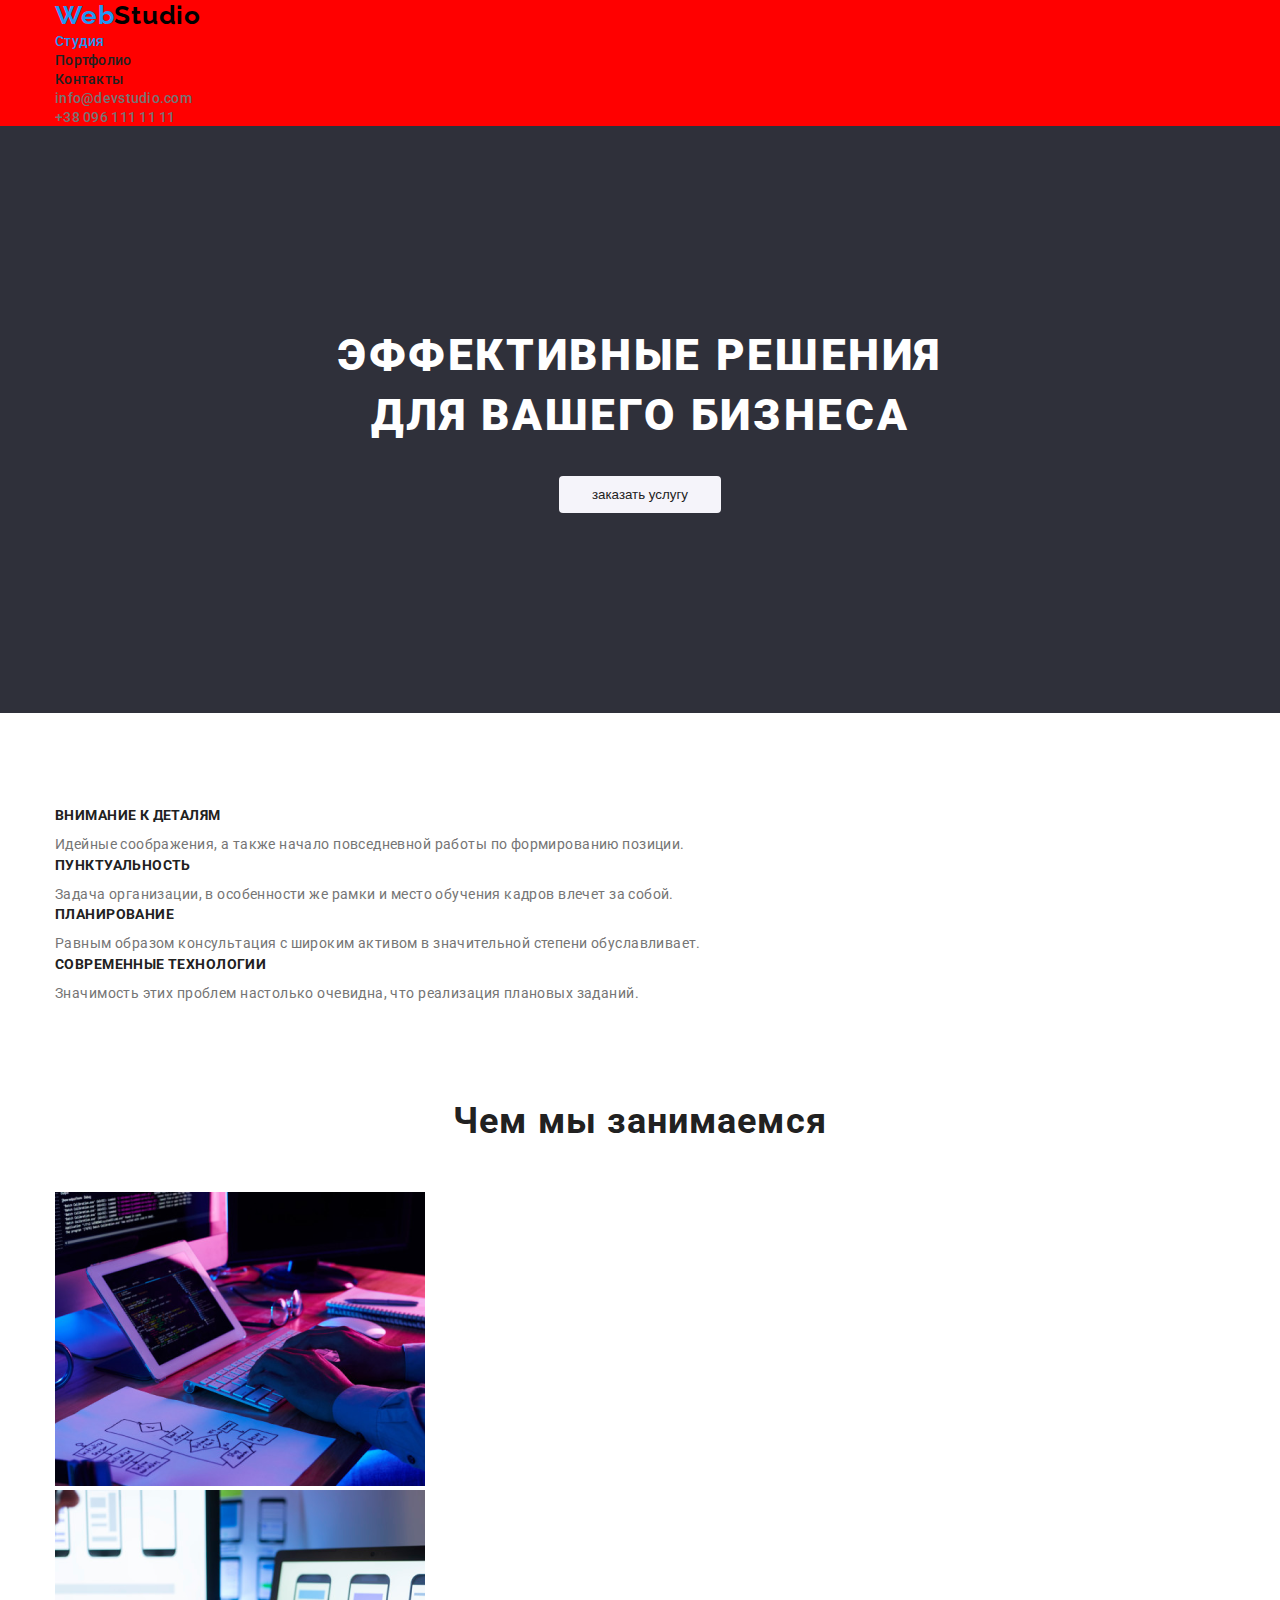
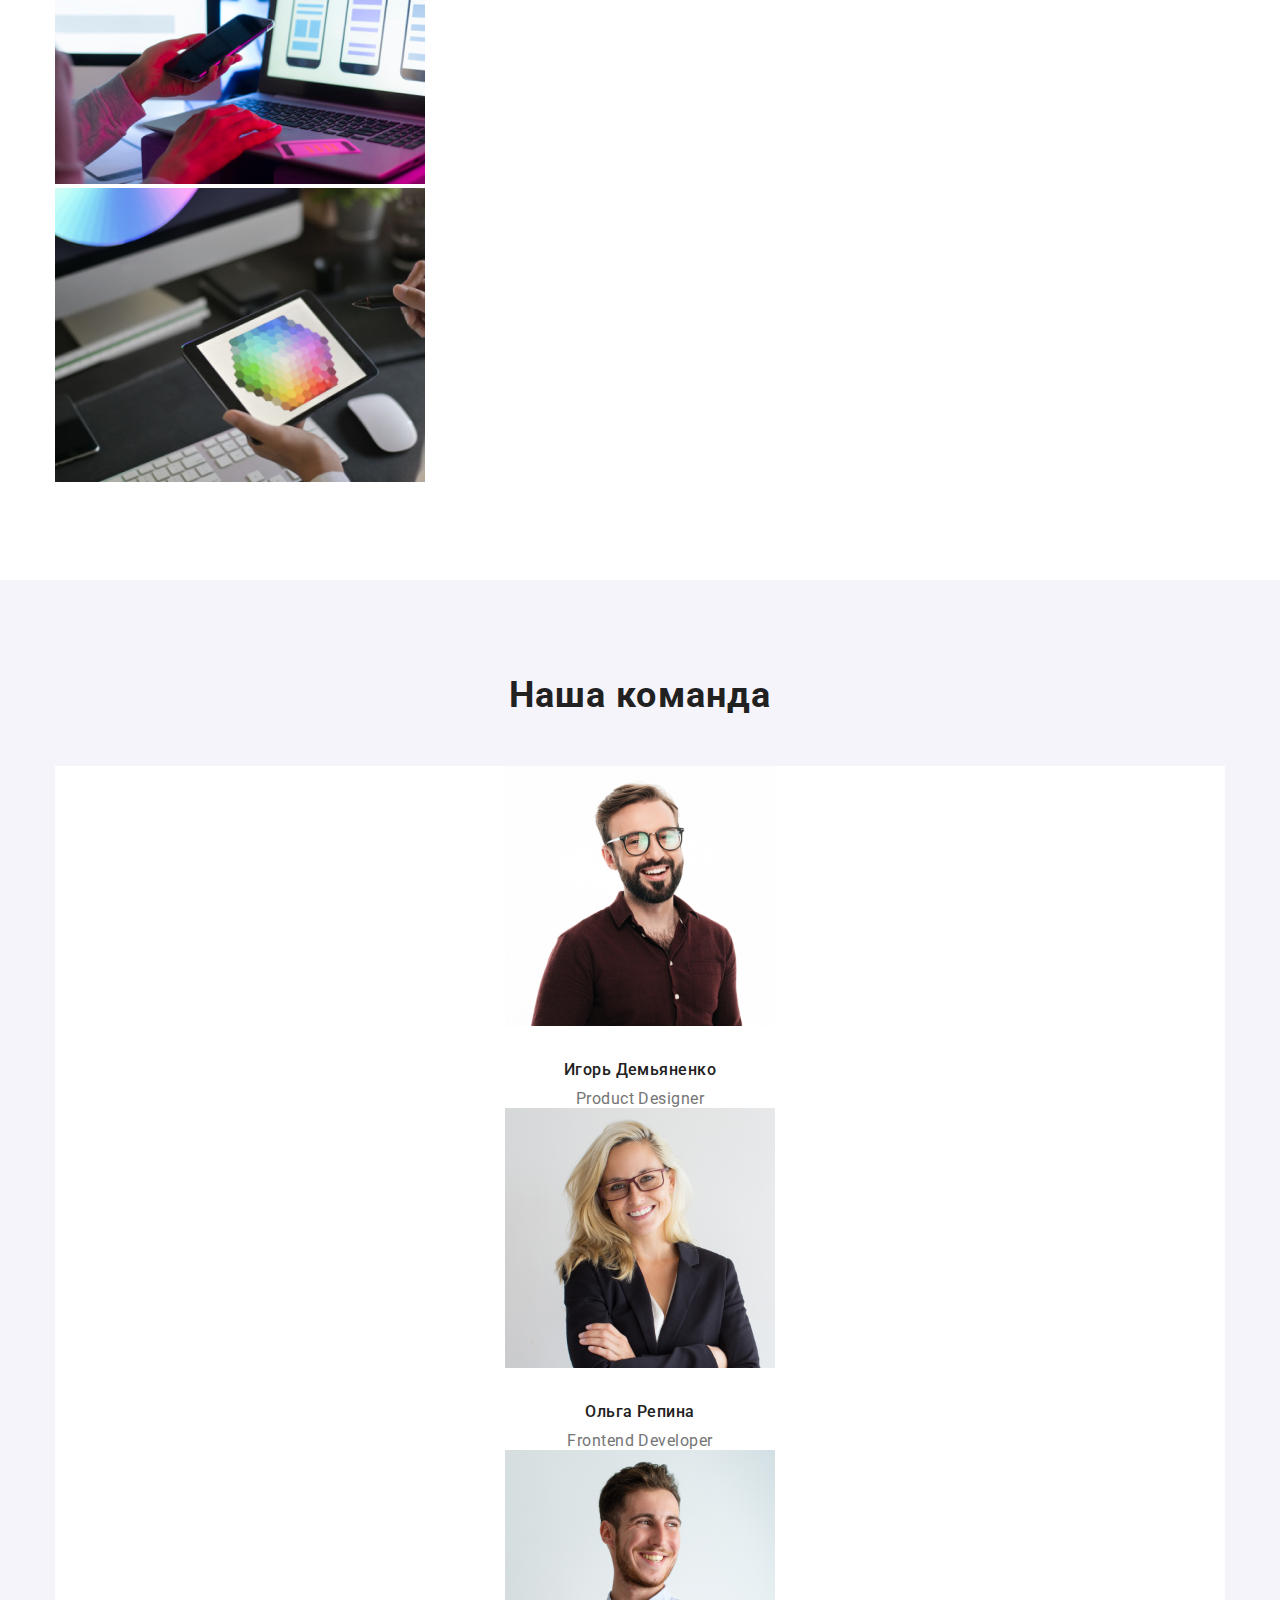
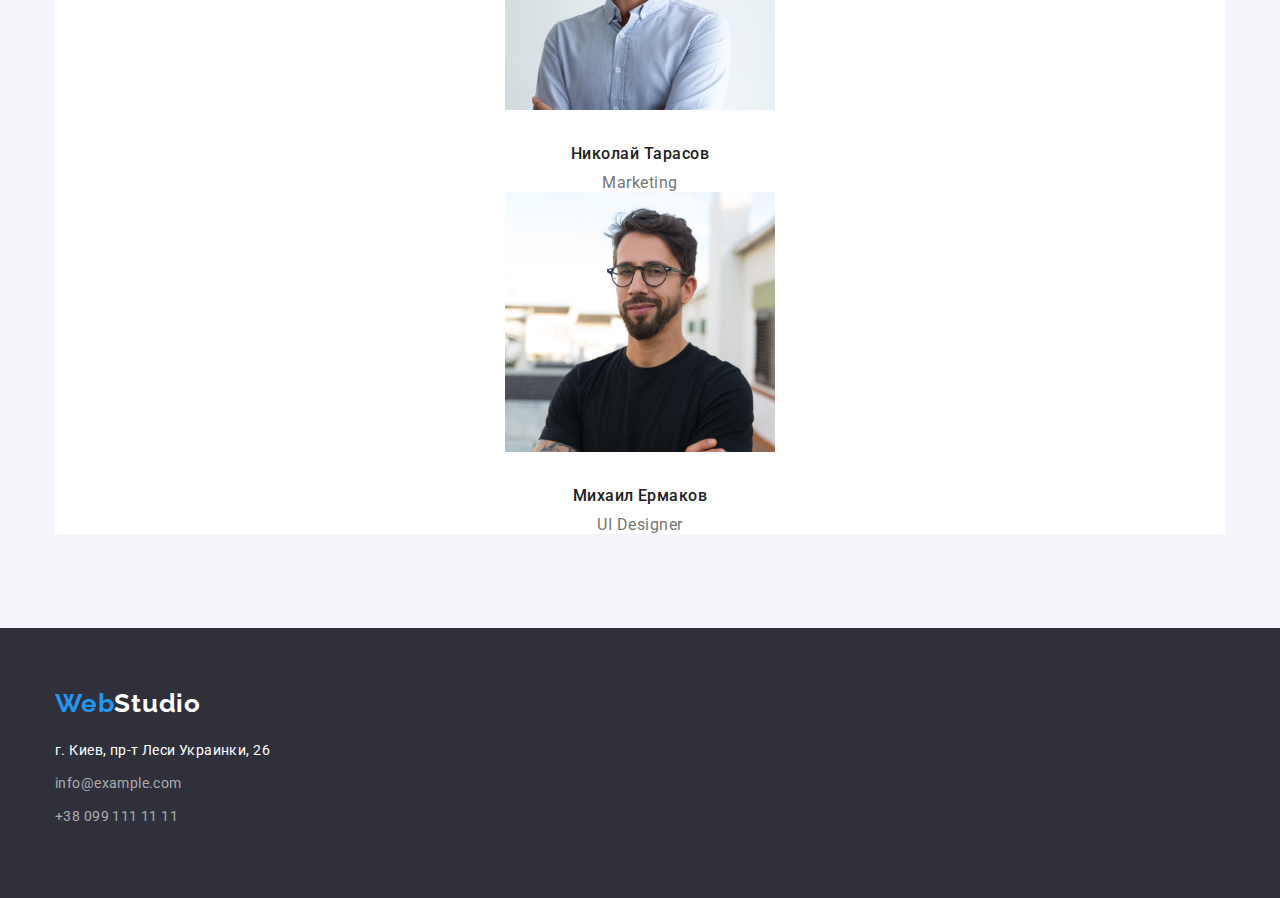
==== index.html @ 7aec9d8e "add marging+padding" ====
<!DOCTYPE html>
<html lang="ru">
<head>
    <meta charset="UTF-8">
    <meta name="viewport" content="width=device-width, initial-scale=1.0">
    <title>WebStudio</title> 
    <link rel="preconnect" href="https://fonts.gstatic.com">
    <link href="https://fonts.googleapis.com/css2?family=Raleway:wght@700&family=Roboto:wght@400;500;700;900&display=swap"
        rel="stylesheet">
    <link rel="stylesheet" href="https://cdnjs.cloudflare.com/ajax/libs/modern-normalize/1.0.0/modern-normalize.min.css"
    integrity="sha512-ISS7cAi1PEhQ8jnbJpJZMd29NlhNj4AWYyLOSp2CE/CsHxTCu+r+t0D2yoJudVrd0/8fTVPUVDzY5Tvli75u/g=="
    crossorigin="anonymous" />
    <link rel="stylesheet" href="./css/styles.css"> 
</head>
<body>
    <header>
        <div class="container">
            <!--логотип-->
            <nav>
                <a class="logo" href="./index.html">Web<span>Studio</span></a>
                <!--навигация-сайта-->
                <ul class="nav-list">
                    <li><a class="link current" href="./index.html">студия</a></li>
                    <li><a class="link" href="./portfolio.html">портфолио</a></li>
                    <li><a class="link" href="./contacts.html">контакты</a></li>
                </ul>
            </nav>
            <!--контакты-->
            <ul class="contacts">
                <li><a href="mailto:info@devstudio.com">info@devstudio.com</a></li>
                <li><a href="tel:+380961111111">+38 096 111 11 11</a></li>
            </ul>
        </div>
        
       </header>

    <main>
        <!--баннер-->
        <section class="hero">
            <div class="container">
                <h1>эффективные решения <br> для вашего бизнеса</h1>
                <button class="button" type="button">заказать услугу</button>
            </div>
        </section>
        <!--Особенности-->
        <section class="features">
            <div class="container">
                <!-- <h2>особенности</h2> -->
                <ul>
                    <li>
                        <h3>внимание к деталям</h3>
                        <p>идейные соображения, а также начало повседневной работы по формированию позиции.</p>
                    </li>
                    <li>
                        <h3>пунктуальность</h3>
                        <p>задача организации, в особенности же рамки и место обучения кадров влечет за собой.</p>
                    </li>
                    <li>
                        <h3>планирование</h3>
                        <p>равным образом консультация с широким активом в значительной степени обуславливает.</p>
                    </li>
                    <li>
                        <h3>современные технологии</h3>
                        <p>значимость этих проблем настолько очевидна, что реализация плановых заданий.</p>
                    </li>
                </ul>
            </div>
           
        </section>

        <!--Чем мы занимаемся-->
        <section class="services">
            <div class="container">
                <h2>чем мы занимаемся</h2>
                <ul>
                    <li><img src="./images/img1.png" alt="десктопные приложения" width="370"></li>
                    <li><img src="./images/img2.png" alt="мобильные приложения" width="370"></li>
                    <li><img src="./images/img3.png" alt="дизайнерские решения" width="370"></li>
                </ul>
            </div>
            
        </section>

        <!--Наша команда-->
        <section class="team">
            <div class="container"> 
                <h2>наша команда</h2>
                <ul>
                    <li>
                        <img src="./images/ighor-demianenko.jpg" alt="Фото сотрудника" width="270">
                        <h3>игорь демьяненко</h3>
                        <p>product designer</p>
                    </li>
                    <li>
                        <img src="./images/olga-repina.jpg" alt="Фото сотрудника" width="270">
                        <h3>Ольга Репина</h3>
                        <p>frontend developer</p>
                    </li>
                    <li>
                        <img src="./images/nikolay-tarasov.jpg" alt="Фото сотрудника" width="270">
                        <h3>Николай Тарасов</h3>
                        <p>marketing</p>
                    </li>
                    <li>
                        <img src="./images/mikhail-yermakov.jpg" alt="Фото сотрудника" width="270">
                        <h3>Михаил Ермаков</h3>
                        <p>UI designer</p>
                    </li>
                </ul>
            </div>
            
        </section>
    </main>

    <footer class="footer">
        <div class="container">
            <!--логотип-->
            <a class="logo" href="./index.html">Web<span>Studio</span></a>
            <!--адрес-->
            <address>
                <p class="map">г. Киев, пр-т Леси Украинки, 26</p>
                <p><a class="link" href="mailto:info@example.com">info@example.com</a> </p>
                <p><a class="link" href="tel:+380991111111">+38 099 111 11 11</a></p>
            </address>
        </div>
    </footer>
</body>
</html>
---- css/styles.css ----
html {
  box-sizing: border-box;
}

*,
*::before,
*::after {
  box-sizing: inherit;
}

:root {
  --primary-text-color: #757575;
  --title-text-color: #212121;
  --accent-color: #2196f3;
  --accent-color-2: #ffffff;
  --background-color: #2f303a;
  --logo-color: #000;
  --background-color-2: #f5f4fa;
  --address-color: #fff;
  --address-color-2: rgba(255, 255, 255, 0.6);
}

body {
  font-family: 'Roboto', sans-serif;
  margin: 0 auto;
  padding: 0px;
}

ul {
  list-style: none;
  margin-bottom: 0px;
  margin-top: 0px;
  padding-left: 0px;
}

a {
  text-decoration: none;
}

h1,
h2,
h3,
p {
  margin-top: 0px;
  margin-bottom: 0px;
}

.logo {
  color: var(--accent-color);
  font-family: 'Raleway', sans-serif;
  font-size: 26px;
  font-weight: 700;
  letter-spacing: 0.78px;
  line-height: 1.19;
}

.logo span {
  color: var(--logo-color);
}

footer .logo span {
  color: var(--accent-color-2);
}

.footer .logo {
  display: inline-block;
  margin-bottom: 20px;
}

.nav-list .link {
  color: var(--title-text-color);
  font-size: 14px;
  font-weight: 500;
  letter-spacing: 0.28px;
  text-transform: capitalize;
}

.nav-list .link:hover,
.nav-list .link:focus,
.nav-list .link.current {
  color: var(--accent-color);
}

.contacts a {
  color: var(--primary-text-color);
  font-size: 14px;
  font-weight: 500;
  letter-spacing: 0.28px;
}

.contacts a:hover,
.contacts a:focus {
  color: var(--accent-color);
}

.hero {
  background-color: var(--background-color);
  text-align: center;
  padding-bottom: 200px;
  padding-top: 200px;
}

.hero h1 {
  margin: 0px;
  margin-bottom: 30px;
  color: var(--accent-color-2);
  font-size: 44px;
  font-weight: 900;
  letter-spacing: 2.64px;
  line-height: 1.36;
  text-transform: uppercase;
  /* background: green; */
}

.button {
  display: inline-block;
  color: var(--title-text-color);
  background-color: var(--background-color-2);
  /* box-shadow: 0px 4px 4px rgba(0, 0, 0, 0.15); */
  border: 1px solid transparent;
  border-radius: 4px;
  padding: 10px 32px;
  text-align: center;
}

.button:hover,
.button:focus,
.filter .button:hover,
.filter .button:focus {
  color: var(--accent-color-2);
  background-color: var(--accent-color);
}

.filter .button {
  color: var(--title-text-color);
  background-color: var(--background-color-2);
  /* box-shadow: 0px 4px 4px rgba(0, 0, 0, 0.15); */
  border-radius: 4px;
  padding: 6px 22px;
  margin-bottom: 34px;
}

/* .button:hover,
.button:focus {
  color: var(--accent-color-2);
  background-color: var(--accent-color);
} */

/* .button */
.features {
  padding-top: 94px;
  padding-bottom: 94px;
  /* background: red; */
}
.features h3 {
  color: var(--title-text-color);
  font-size: 14px;
  letter-spacing: 0.42px;
  font-weight: 700;
  text-transform: uppercase;
  margin-bottom: 10px;
  /* background: blue; */
}

.features p {
  color: var(--primary-text-color);
  font-size: 14px;
  letter-spacing: 0.42px;
  line-height: 1.71;
  margin-bottom: 0px;
  margin-top: 0px;
  /* background: #000; */
}

.features p::first-letter {
  text-transform: capitalize;
}
.services {
  padding-top: 0px;
  padding-bottom: 94px;
  /* background: green; */
}
.services h2,
.team h2 {
  color: var(--title-text-color);
  font-size: 36px;
  font-weight: 700;
  letter-spacing: 1.08px;
  text-align: center;
  margin-bottom: 50px;
}

.services h2::first-letter,
.team h2::first-letter {
  text-transform: capitalize;
}

.team {
  background-color: var(--background-color-2);
  text-align: center;
  padding-bottom: 94px;
  padding-top: 94px;
}

/* .team h2 {
  color: var(--title-text-color);
  font-size: 36px;
  font-weight: 700;
  letter-spacing: 1.08px;
} */

.team img {
  margin-bottom: 30px;
}
.team h3 {
  color: var(--title-text-color);
  font-size: 16px;
  font-weight: 500;
  letter-spacing: 0.48px;
  text-transform: capitalize;
  margin-bottom: 10px;
}

.team p {
  color: var(--primary-text-color);
  font-size: 16px;
  letter-spacing: 0.48px;
  text-transform: capitalize;
  margin-bottom: 0px;
}

.team li {
  background-color: var(--accent-color-2);
}

footer {
  background-color: var(--background-color);
  font-style: normal;
  padding-top: 60px;
  padding-bottom: 60px;
}

.map {
  color: var(--address-color);
  font-weight: 400;
  font-size: 14px;
  font-style: normal;
  line-height: 1.71;
  letter-spacing: 0.42px;
  /* margin-bottom: 9px; */
}

address p {
  margin-bottom: 9px;
}

address .link {
  font-style: normal;
  font-weight: 400;
  font-size: 14px;
  line-height: 1.71;
  letter-spacing: 0.03em;
  color: var(--address-color-2);
}

/* Portfolio */

header {
  background: red;
}

.our-works {
  padding: 94px 0;
  margin: 0px;
  background: blue;
}

/* .filter :hover,
.filter :focus {
  color: var(--accent-color-2);
  background-color: var(--accent-color);
} */

.gallery-img {
  width: 370;
  height: 294;
  margin-bottom: 0px;
}

.gallery-title {
  color: var(--title-text-color);
  font-weight: 700;
  font-size: 18px;
  line-height: 2;
  background: green;
}

.gallery-work {
  color: var(--primary-text-color);
  font-size: 16px;
  line-height: 1.87;
  background: tomato;
}

.container {
  margin-left: auto;
  margin-right: auto;
  width: 1200px;
  padding: 0 15px;
}

.gallery a {
  display: inline-block;
  margin-top: 0px;
  margin-bottom: 0px;
}
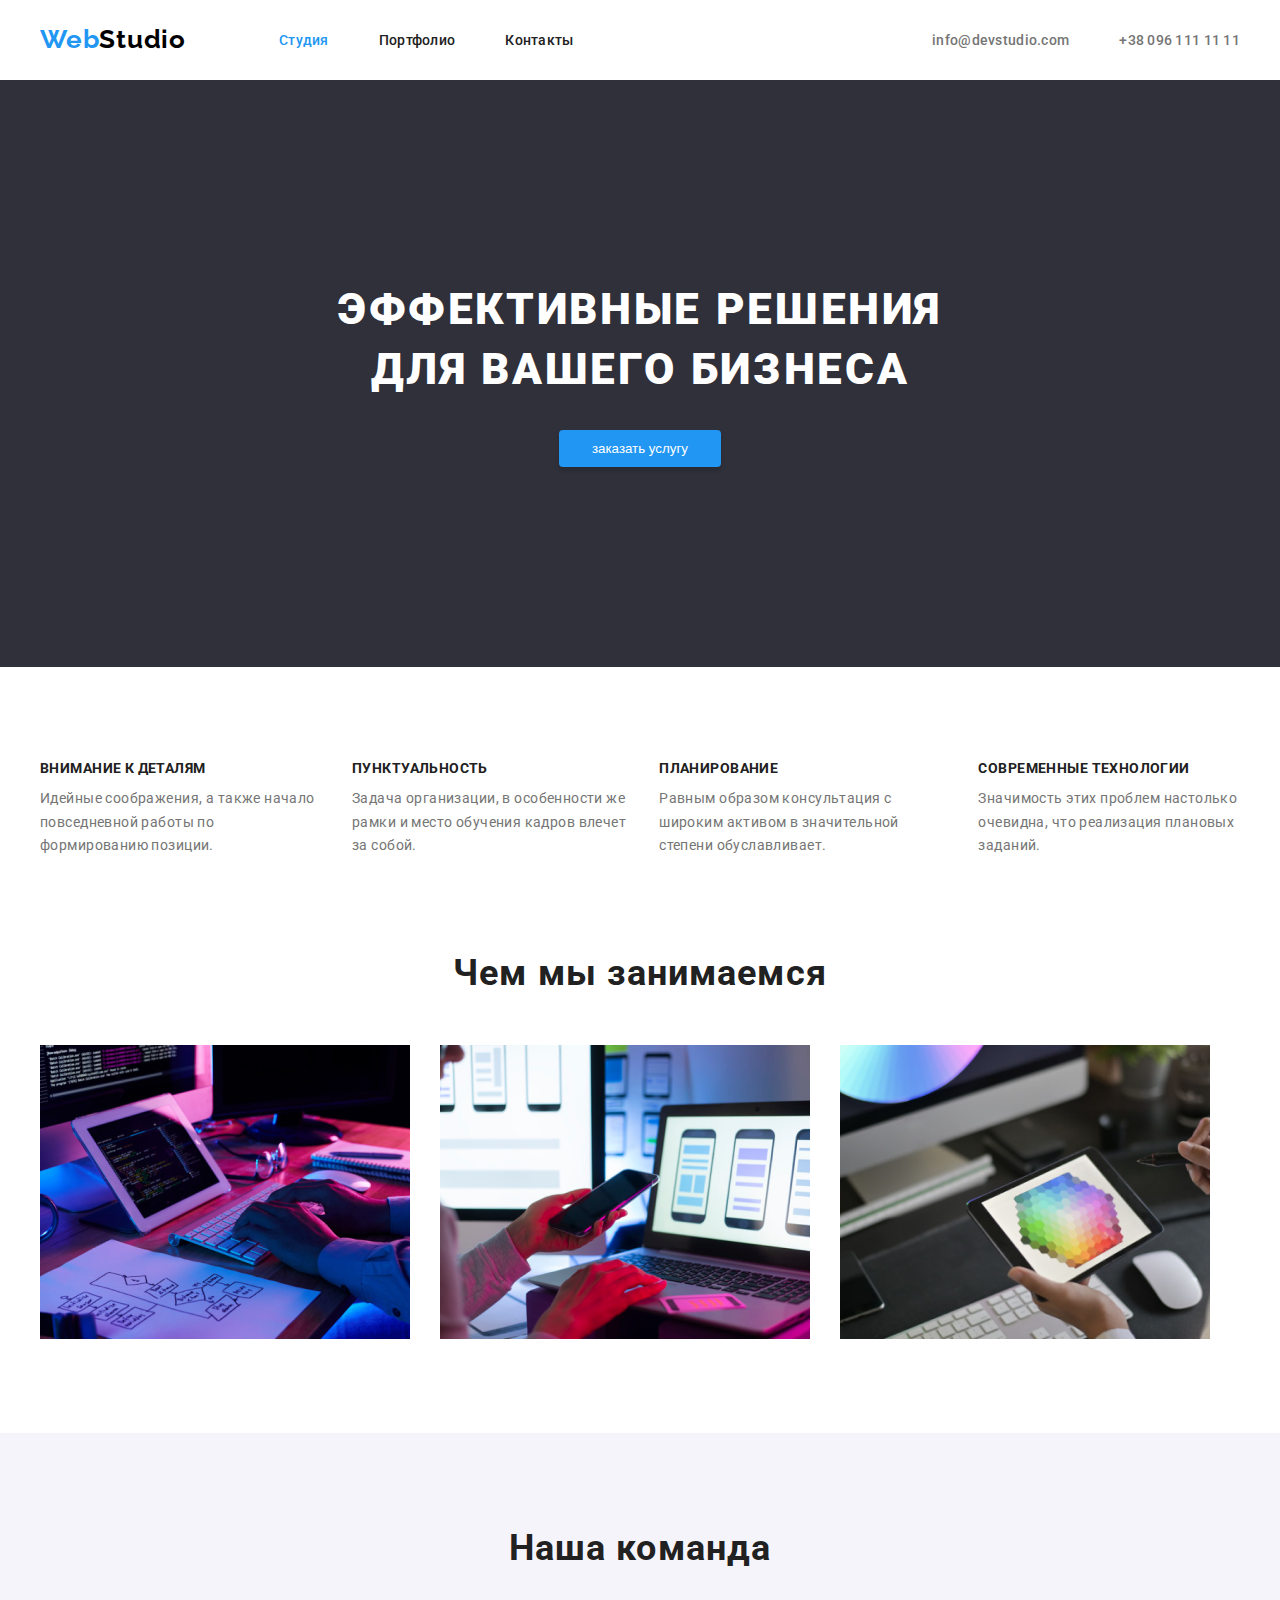
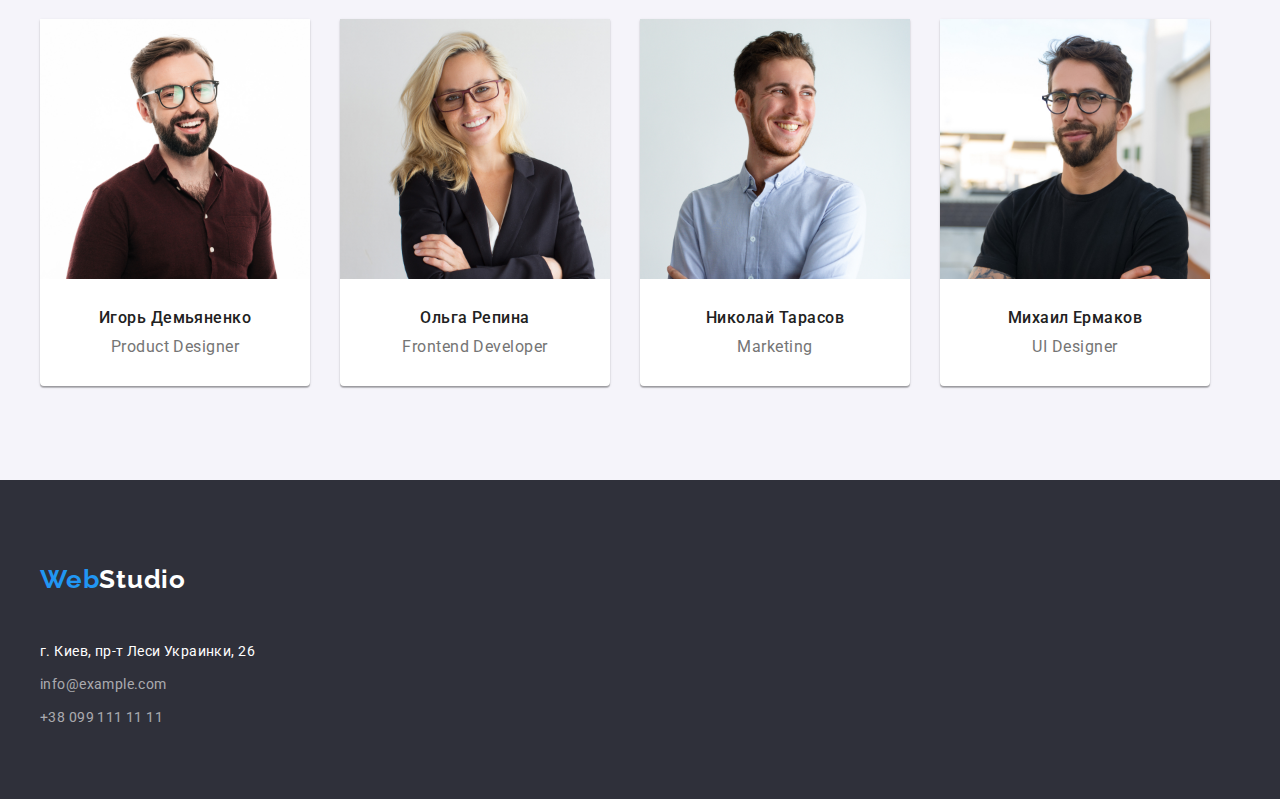
==== commit 51eee000: "add positioning(flex)" ====
--- a/index.html
+++ b/index.html
@@ -20,15 +20,15 @@
                 <a class="logo" href="./index.html">Web<span>Studio</span></a>
                 <!--навигация-сайта-->
                 <ul class="nav-list">
-                    <li><a class="link current" href="./index.html">студия</a></li>
-                    <li><a class="link" href="./portfolio.html">портфолио</a></li>
-                    <li><a class="link" href="./contacts.html">контакты</a></li>
+                    <li class="item"><a class="link current" href="./index.html">студия</a></li>
+                    <li class="item"><a class="link" href="./portfolio.html">портфолио</a></li>
+                    <li class="item"><a class="link" href="./contacts.html">контакты</a></li>
                 </ul>
             </nav>
             <!--контакты-->
             <ul class="contacts">
-                <li><a href="mailto:info@devstudio.com">info@devstudio.com</a></li>
-                <li><a href="tel:+380961111111">+38 096 111 11 11</a></li>
+                <li class="item"><a class="link" href="mailto:info@devstudio.com">info@devstudio.com</a></li>
+                <li class="item"><a class="link" href="tel:+380961111111">+38 096 111 11 11</a></li>
             </ul>
         </div>
         
@@ -38,7 +38,7 @@
         <!--баннер-->
         <section class="hero">
             <div class="container">
-                <h1>эффективные решения <br> для вашего бизнеса</h1>
+                <h1 class="title">эффективные решения <br> для вашего бизнеса</h1>
                 <button class="button" type="button">заказать услугу</button>
             </div>
         </section>
@@ -46,21 +46,21 @@
         <section class="features">
             <div class="container">
                 <!-- <h2>особенности</h2> -->
-                <ul>
-                    <li>
-                        <h3>внимание к деталям</h3>
+                <ul class="features-list">
+                    <li class="item">
+                        <h3 class="title">внимание к деталям</h3>
                         <p>идейные соображения, а также начало повседневной работы по формированию позиции.</p>
                     </li>
-                    <li>
-                        <h3>пунктуальность</h3>
+                    <li class="item">
+                        <h3 class="title">пунктуальность</h3>
                         <p>задача организации, в особенности же рамки и место обучения кадров влечет за собой.</p>
                     </li>
-                    <li>
-                        <h3>планирование</h3>
+                    <li class="item">
+                        <h3 class="title">планирование</h3>
                         <p>равным образом консультация с широким активом в значительной степени обуславливает.</p>
                     </li>
-                    <li>
-                        <h3>современные технологии</h3>
+                    <li class="item">
+                        <h3 class="title">современные технологии</h3>
                         <p>значимость этих проблем настолько очевидна, что реализация плановых заданий.</p>
                     </li>
                 </ul>
@@ -71,11 +71,11 @@
         <!--Чем мы занимаемся-->
         <section class="services">
             <div class="container">
-                <h2>чем мы занимаемся</h2>
-                <ul>
-                    <li><img src="./images/img1.png" alt="десктопные приложения" width="370"></li>
-                    <li><img src="./images/img2.png" alt="мобильные приложения" width="370"></li>
-                    <li><img src="./images/img3.png" alt="дизайнерские решения" width="370"></li>
+                <h2 class="title">чем мы занимаемся</h2>
+                <ul class="services-list">
+                    <li class="item"><img src="./images/img1.png" alt="десктопные приложения" width="370"></li>
+                    <li class="item"><img src="./images/img2.png" alt="мобильные приложения" width="370"></li>
+                    <li class="item"><img src="./images/img3.png" alt="дизайнерские решения" width="370"></li>
                 </ul>
             </div>
             
@@ -84,26 +84,26 @@
         <!--Наша команда-->
         <section class="team">
             <div class="container"> 
-                <h2>наша команда</h2>
-                <ul>
-                    <li>
+                <h2 class="title">наша команда</h2>
+                <ul class="team-list">
+                    <li class="item">
                         <img src="./images/ighor-demianenko.jpg" alt="Фото сотрудника" width="270">
-                        <h3>игорь демьяненко</h3>
+                        <h3 class="title">игорь демьяненко</h3>
                         <p>product designer</p>
                     </li>
-                    <li>
+                    <li class="item">
                         <img src="./images/olga-repina.jpg" alt="Фото сотрудника" width="270">
-                        <h3>Ольга Репина</h3>
+                        <h3 class="title">Ольга Репина</h3>
                         <p>frontend developer</p>
                     </li>
-                    <li>
+                    <li class="item">
                         <img src="./images/nikolay-tarasov.jpg" alt="Фото сотрудника" width="270">
-                        <h3>Николай Тарасов</h3>
+                        <h3 class="title">Николай Тарасов</h3>
                         <p>marketing</p>
                     </li>
-                    <li>
+                    <li class="item">
                         <img src="./images/mikhail-yermakov.jpg" alt="Фото сотрудника" width="270">
-                        <h3>Михаил Ермаков</h3>
+                        <h3 class="title">Михаил Ермаков</h3>
                         <p>UI designer</p>
                     </li>
                 </ul>
--- a/css/styles.css
+++ b/css/styles.css
@@ -1,12 +1,16 @@
-html {
+/* html {
   box-sizing: border-box;
-}
-
-*,
+} */
+
+/* *,
 *::before,
 *::after {
   box-sizing: inherit;
-}
+} */
+
+/* * {
+  outline: solid tomato;
+} */
 
 :root {
   --primary-text-color: #757575;
@@ -21,16 +25,19 @@
 }
 
 body {
-  font-family: 'Roboto', sans-serif;
   margin: 0 auto;
   padding: 0px;
-}
-
-ul {
-  list-style: none;
+
+  font-family: 'Roboto', sans-serif;
+}
+
+ul,
+li {
   margin-bottom: 0px;
   margin-top: 0px;
-  padding-left: 0px;
+  padding: 0px;
+
+  list-style: none;
 }
 
 a {
@@ -43,14 +50,49 @@
 p {
   margin-top: 0px;
   margin-bottom: 0px;
+  padding: 0px;
+}
+header .container {
+  display: flex;
+  align-items: center;
+  /* justify-content: space-between; */
+}
+
+nav {
+  display: flex;
+}
+
+.nav-list {
+  display: flex;
+}
+
+.contacts {
+  display: flex;
+  margin-left: auto;
+}
+
+.nav-list .item:not(:last-child),
+.contacts .item:not(:last-child) {
+  margin-right: 50px;
+}
+
+.nav-list .link,
+.contacts .link {
+  display: block;
+  padding-top: 32px;
+  padding-bottom: 32px;
 }
 
 .logo {
+  padding-top: 24px;
+  padding-bottom: 25px;
+  margin-right: 93px;
+
   color: var(--accent-color);
   font-family: 'Raleway', sans-serif;
   font-size: 26px;
   font-weight: 700;
-  letter-spacing: 0.78px;
+  letter-spacing: 0.03em;
   line-height: 1.19;
 }
 
@@ -68,10 +110,13 @@
 }
 
 .nav-list .link {
+  display: block;
+
   color: var(--title-text-color);
   font-size: 14px;
   font-weight: 500;
-  letter-spacing: 0.28px;
+  letter-spacing: 0.02em;
+  line-height: 1, 14;
   text-transform: capitalize;
 }
 
@@ -81,32 +126,37 @@
   color: var(--accent-color);
 }
 
-.contacts a {
+.contacts .link {
+  display: block;
+
   color: var(--primary-text-color);
   font-size: 14px;
   font-weight: 500;
-  letter-spacing: 0.28px;
-}
-
-.contacts a:hover,
-.contacts a:focus {
+  line-height: 1, 14;
+  letter-spacing: 0.02em;
+}
+
+.contacts .link:hover,
+.contacts .link:focus {
   color: var(--accent-color);
 }
 
 .hero {
+  padding-bottom: 200px;
+  padding-top: 200px;
+
   background-color: var(--background-color);
   text-align: center;
-  padding-bottom: 200px;
-  padding-top: 200px;
-}
-
-.hero h1 {
+}
+
+.hero .title {
   margin: 0px;
   margin-bottom: 30px;
+
   color: var(--accent-color-2);
   font-size: 44px;
   font-weight: 900;
-  letter-spacing: 2.64px;
+  letter-spacing: 0.06em;
   line-height: 1.36;
   text-transform: uppercase;
   /* background: green; */
@@ -114,13 +164,19 @@
 
 .button {
   display: inline-block;
-  color: var(--title-text-color);
-  background-color: var(--background-color-2);
-  /* box-shadow: 0px 4px 4px rgba(0, 0, 0, 0.15); */
+  padding: 10px 32px;
   border: 1px solid transparent;
   border-radius: 4px;
-  padding: 10px 32px;
+
+  color: var(--title-text-color);
+  background-color: var(--background-color-2);
   text-align: center;
+}
+
+.hero .button {
+  box-shadow: 0px 4px 4px rgba(0, 0, 0, 0.15);
+  color: var(--accent-color-2);
+  background-color: var(--accent-color);
 }
 
 .button:hover,
@@ -132,74 +188,100 @@
 }
 
 .filter .button {
-  color: var(--title-text-color);
-  background-color: var(--background-color-2);
-  /* box-shadow: 0px 4px 4px rgba(0, 0, 0, 0.15); */
   border-radius: 4px;
   padding: 6px 22px;
   margin-bottom: 34px;
-}
-
-/* .button:hover,
-.button:focus {
-  color: var(--accent-color-2);
-  background-color: var(--accent-color);
-} */
-
-/* .button */
+
+  color: var(--title-text-color);
+  background-color: var(--background-color-2);
+}
+
 .features {
   padding-top: 94px;
   padding-bottom: 94px;
   /* background: red; */
 }
-.features h3 {
-  color: var(--title-text-color);
-  font-size: 14px;
-  letter-spacing: 0.42px;
+
+.features-list {
+  display: flex;
+}
+
+.features-list .item:not(:last-child) {
+  margin-right: 30px;
+}
+.features .title {
+  margin-bottom: 10px;
+
+  color: var(--title-text-color);
+  font-size: 14px;
+  letter-spacing: 0.03em;
   font-weight: 700;
+  line-height: 1.14;
   text-transform: uppercase;
-  margin-bottom: 10px;
   /* background: blue; */
 }
 
 .features p {
-  color: var(--primary-text-color);
-  font-size: 14px;
-  letter-spacing: 0.42px;
-  line-height: 1.71;
   margin-bottom: 0px;
   margin-top: 0px;
+
+  color: var(--primary-text-color);
+  font-size: 14px;
+  letter-spacing: 0.03em;
+  line-height: 1.71;
   /* background: #000; */
 }
 
 .features p::first-letter {
   text-transform: capitalize;
 }
+
 .services {
   padding-top: 0px;
   padding-bottom: 94px;
   /* background: green; */
 }
-.services h2,
-.team h2 {
+
+.services-list,
+.team-list {
+  display: flex;
+}
+
+.services .item:not(:last-child) {
+  margin-right: 30px;
+}
+
+.services .title,
+.team .title {
+  margin-bottom: 50px;
+
   color: var(--title-text-color);
   font-size: 36px;
   font-weight: 700;
-  letter-spacing: 1.08px;
+  letter-spacing: 0.03em;
+  line-height: 1.17;
   text-align: center;
-  margin-bottom: 50px;
-}
-
-.services h2::first-letter,
-.team h2::first-letter {
+}
+
+.services .title::first-letter,
+.team .title::first-letter {
   text-transform: capitalize;
 }
 
+.services img {
+  display: block;
+}
+
 .team {
+  padding-bottom: 94px;
+  padding-top: 94px;
+
   background-color: var(--background-color-2);
   text-align: center;
-  padding-bottom: 94px;
-  padding-top: 94px;
+}
+
+.team-list .item:not(:last-child) {
+  margin-right: 30px;
 }
 
 /* .team h2 {
@@ -211,33 +293,45 @@
 
 .team img {
   margin-bottom: 30px;
-}
-.team h3 {
+  display: block;
+  /* background: blue; */
+}
+.team-list .title {
+  margin-bottom: 10px;
+
   color: var(--title-text-color);
   font-size: 16px;
   font-weight: 500;
-  letter-spacing: 0.48px;
+  letter-spacing: 0.03em;
   text-transform: capitalize;
-  margin-bottom: 10px;
+  /* background: teal; */
 }
 
 .team p {
+  margin-bottom: 0px;
+  margin-bottom: 30px;
+
   color: var(--primary-text-color);
   font-size: 16px;
-  letter-spacing: 0.48px;
+  letter-spacing: 0.03em;
   text-transform: capitalize;
-  margin-bottom: 0px;
-}
-
-.team li {
+  /* background: tomato; */
+}
+
+.team .item {
+  box-shadow: 0px 1px 3px rgba(0, 0, 0, 0.12), 0px 1px 1px rgba(0, 0, 0, 0.14),
+    0px 2px 1px rgba(0, 0, 0, 0.2);
+  border-radius: 0px 0px 4px 4px;
+
   background-color: var(--accent-color-2);
 }
 
 footer {
+  padding-top: 60px;
+  padding-bottom: 60px;
+
   background-color: var(--background-color);
   font-style: normal;
-  padding-top: 60px;
-  padding-bottom: 60px;
 }
 
 .map {
@@ -246,7 +340,7 @@
   font-size: 14px;
   font-style: normal;
   line-height: 1.71;
-  letter-spacing: 0.42px;
+  letter-spacing: 0.03em;
   /* margin-bottom: 9px; */
 }
 
@@ -265,41 +359,65 @@
 
 /* Portfolio */
 
-header {
+/* header {
   background: red;
-}
+} */
 
 .our-works {
   padding: 94px 0;
   margin: 0px;
-  background: blue;
-}
-
-/* .filter :hover,
-.filter :focus {
-  color: var(--accent-color-2);
-  background-color: var(--accent-color);
-} */
+  /* background: blue; */
+}
+
+.filter {
+  display: flex;
+  justify-content: center;
+}
+
+.filter .item:not(:last-child) {
+  margin-right: 9px;
+}
+
+.gallery {
+  display: flex;
+  flex-wrap: wrap;
+}
+
+.gallery .item:not(:nth-child(3n)) {
+  margin-right: 30px;
+}
+
+.gallery .item:not(:nth-last-child(-n + 3)) {
+  margin-bottom: 30px;
+}
 
 .gallery-img {
+  display: block;
   width: 370;
   height: 294;
-  margin-bottom: 0px;
+  /* margin-bottom: 20px; */
+  /* border: 1px solid #eeeeee; */
 }
 
 .gallery-title {
+  margin-bottom: 4px;
+
   color: var(--title-text-color);
   font-weight: 700;
   font-size: 18px;
   line-height: 2;
-  background: green;
+  letter-spacing: 0.06em;
+  /* background: green; */
 }
 
 .gallery-work {
+  /* margin-bottom: 20px; */
+
   color: var(--primary-text-color);
   font-size: 16px;
   line-height: 1.87;
-  background: tomato;
+  letter-spacing: 0.03em;
+  /* background: tomato; */
 }
 
 .container {
@@ -309,8 +427,20 @@
   padding: 0 15px;
 }
 
-.gallery a {
+.gallery .link {
   display: inline-block;
   margin-top: 0px;
   margin-bottom: 0px;
-}
+  /* border: 1px solid #eeeeee; */
+}
+
+.card-content {
+  padding-top: 20px;
+  padding-bottom: 20px;
+  padding-left: 24px;
+  padding-right: 24px;
+  background: #ffffff;
+  border-left: 1px solid #eeeeee;
+  border-right: 1px solid #eeeeee;
+  border-bottom: 1px solid #eeeeee;
+}
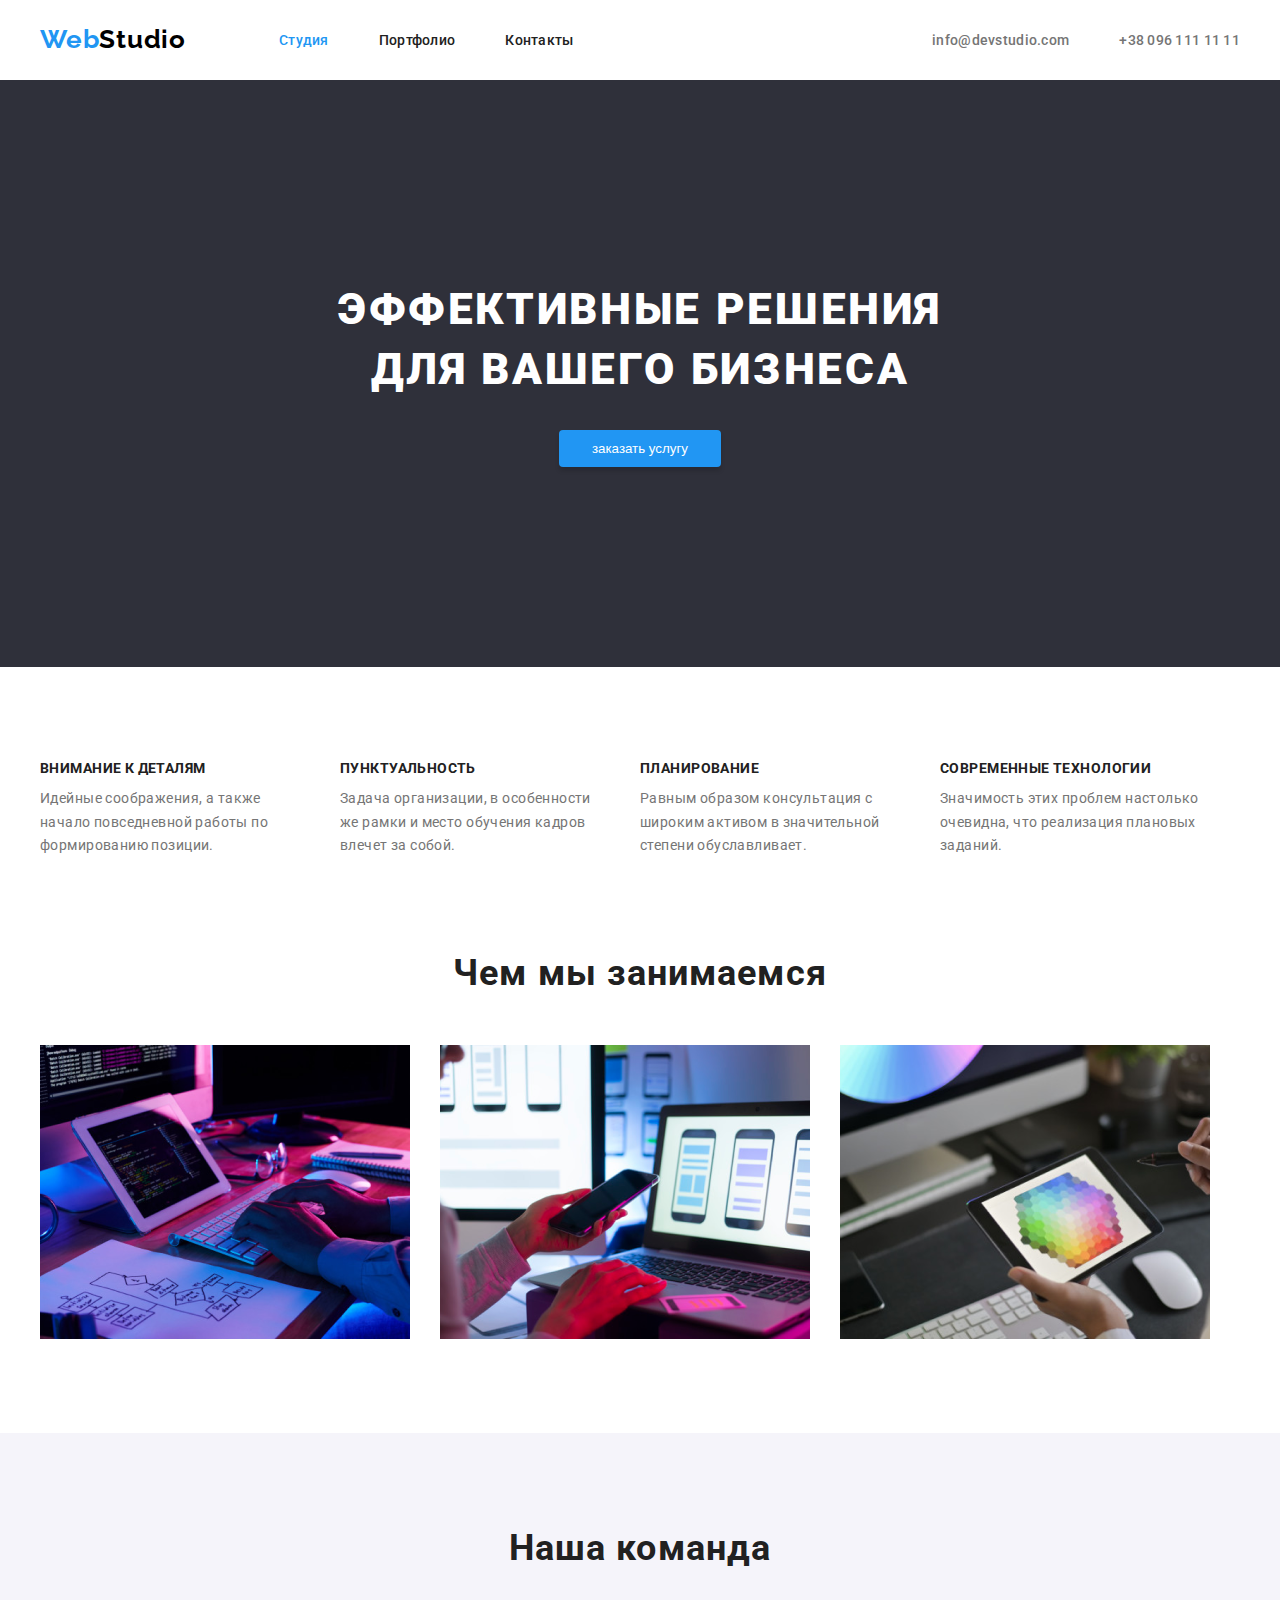
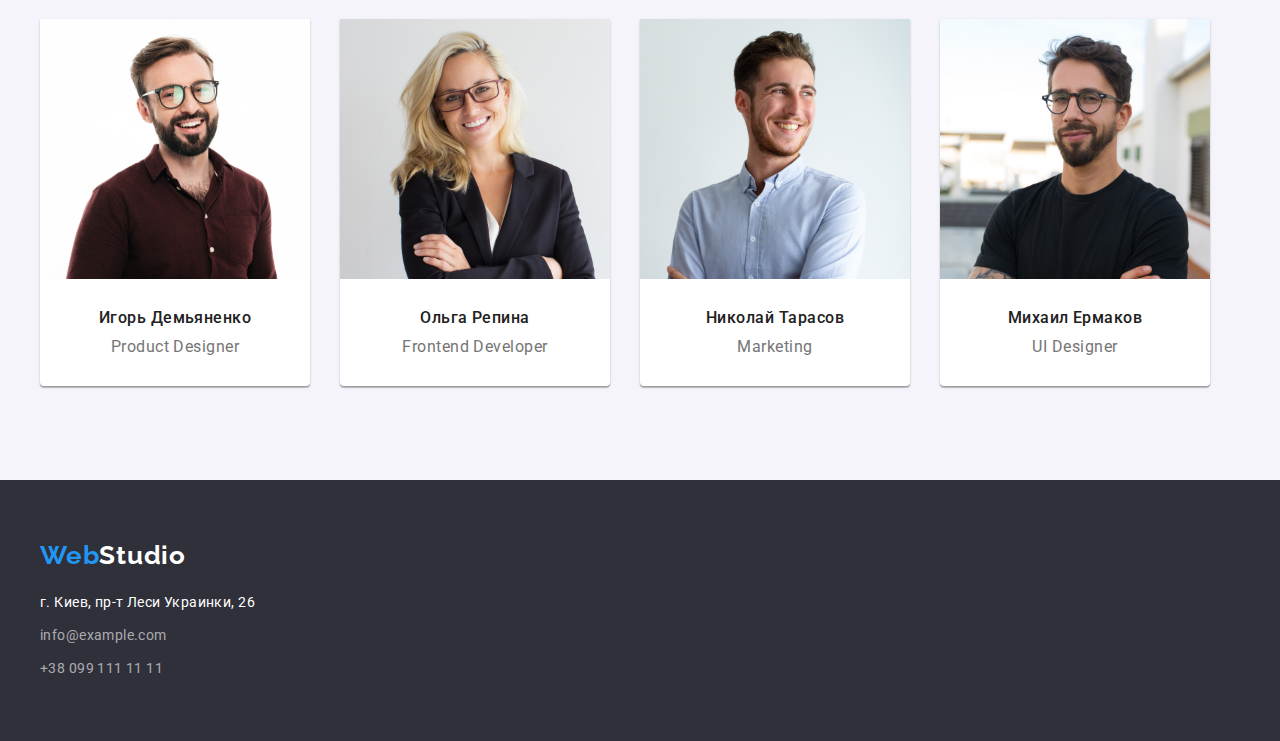
==== commit 1fcaaf32: "fix mistake" ====
--- a/index.html
+++ b/index.html
@@ -45,7 +45,7 @@
         <!--Особенности-->
         <section class="features">
             <div class="container">
-                <!-- <h2>особенности</h2> -->
+                <h2 class="visually-hidden">особенности</h2>
                 <ul class="features-list">
                     <li class="item">
                         <h3 class="title">внимание к деталям</h3>
@@ -88,23 +88,31 @@
                 <ul class="team-list">
                     <li class="item">
                         <img src="./images/ighor-demianenko.jpg" alt="Фото сотрудника" width="270">
-                        <h3 class="title">игорь демьяненко</h3>
-                        <p>product designer</p>
+                        <div class="team-card">
+                            <h3 class="title">игорь демьяненко</h3>
+                            <p>product designer</p>
+                        </div>
                     </li>
                     <li class="item">
                         <img src="./images/olga-repina.jpg" alt="Фото сотрудника" width="270">
-                        <h3 class="title">Ольга Репина</h3>
-                        <p>frontend developer</p>
+                        <div class="team-card">
+                            <h3 class="title">Ольга Репина</h3>
+                            <p>frontend developer</p>
+                        </div>
                     </li>
                     <li class="item">
                         <img src="./images/nikolay-tarasov.jpg" alt="Фото сотрудника" width="270">
-                        <h3 class="title">Николай Тарасов</h3>
-                        <p>marketing</p>
+                        <div class="team-card">
+                            <h3 class="title">Николай Тарасов</h3>
+                            <p>marketing</p>
+                        </div>
                     </li>
                     <li class="item">
                         <img src="./images/mikhail-yermakov.jpg" alt="Фото сотрудника" width="270">
-                        <h3 class="title">Михаил Ермаков</h3>
-                        <p>UI designer</p>
+                       <div class="team-card">
+                            <h3 class="title">Михаил Ермаков</h3>
+                            <p>UI designer</p>
+                       </div>
                     </li>
                 </ul>
             </div>
@@ -119,8 +127,8 @@
             <!--адрес-->
             <address>
                 <p class="map">г. Киев, пр-т Леси Украинки, 26</p>
-                <p><a class="link" href="mailto:info@example.com">info@example.com</a> </p>
-                <p><a class="link" href="tel:+380991111111">+38 099 111 11 11</a></p>
+                <a class="link" href="mailto:info@example.com">info@example.com</a> 
+                <a class="link" href="tel:+380991111111">+38 099 111 11 11</a>
             </address>
         </div>
     </footer>
--- a/css/styles.css
+++ b/css/styles.css
@@ -52,10 +52,21 @@
   margin-bottom: 0px;
   padding: 0px;
 }
+
+img {
+  display: block;
+  max-width: 100%;
+  height: auto;
+}
+
 header .container {
   display: flex;
   align-items: center;
   /* justify-content: space-between; */
+}
+
+.portfolio-header {
+  border-bottom: 1px solid #ececec;
 }
 
 nav {
@@ -100,13 +111,16 @@
   color: var(--logo-color);
 }
 
-footer .logo span {
+.footer .logo span {
   color: var(--accent-color-2);
 }
 
 .footer .logo {
   display: inline-block;
+  padding-top: 0px;
+  padding-bottom: 0px;
   margin-bottom: 20px;
+  margin-right: auto;
 }
 
 .nav-list .link {
@@ -190,7 +204,7 @@
 .filter .button {
   border-radius: 4px;
   padding: 6px 22px;
-  margin-bottom: 34px;
+  /* margin-bottom: 34px; */
 
   color: var(--title-text-color);
   background-color: var(--background-color-2);
@@ -202,8 +216,23 @@
   /* background: red; */
 }
 
+.visually-hidden {
+  position: absolute;
+  width: 1px;
+  height: 1px;
+  margin: -1px;
+  border: 0;
+  padding: 0;
+  clip: rect(0 0 0 0);
+  overflow: hidden;
+}
+
 .features-list {
   display: flex;
+}
+
+.features-list .item {
+  width: 270px;
 }
 
 .features-list .item:not(:last-child) {
@@ -268,9 +297,9 @@
   text-transform: capitalize;
 }
 
-.services img {
-  display: block;
-}
+/* .services img {
+  display: block;
+} */
 
 .team {
   padding-bottom: 94px;
@@ -291,11 +320,18 @@
   letter-spacing: 1.08px;
 } */
 
-.team img {
+/* .team img {
   margin-bottom: 30px;
   display: block;
-  /* background: blue; */
-}
+} */
+
+.team-card {
+  padding-top: 30px;
+  padding-bottom: 30px;
+  padding-right: 10px;
+  padding-left: 10px;
+}
+
 .team-list .title {
   margin-bottom: 10px;
 
@@ -309,7 +345,7 @@
 
 .team p {
   margin-bottom: 0px;
-  margin-bottom: 30px;
+  /* margin-bottom: 30px; */
 
   color: var(--primary-text-color);
   font-size: 16px;
@@ -318,15 +354,16 @@
   /* background: tomato; */
 }
 
-.team .item {
+.team-list .item {
   box-shadow: 0px 1px 3px rgba(0, 0, 0, 0.12), 0px 1px 1px rgba(0, 0, 0, 0.14),
     0px 2px 1px rgba(0, 0, 0, 0.2);
   border-radius: 0px 0px 4px 4px;
+  width: 270px;
 
   background-color: var(--accent-color-2);
 }
 
-footer {
+.footer {
   padding-top: 60px;
   padding-bottom: 60px;
 
@@ -341,14 +378,16 @@
   font-style: normal;
   line-height: 1.71;
   letter-spacing: 0.03em;
-  /* margin-bottom: 9px; */
-}
-
-address p {
   margin-bottom: 9px;
 }
 
+/* address p {
+  margin-bottom: 9px;
+} */
+
 address .link {
+  display: block;
+
   font-style: normal;
   font-weight: 400;
   font-size: 14px;
@@ -357,11 +396,11 @@
   color: var(--address-color-2);
 }
 
+address .link:not(:last-child) {
+  margin-bottom: 9px;
+}
+
 /* Portfolio */
-
-/* header {
-  background: red;
-} */
 
 .our-works {
   padding: 94px 0;
@@ -371,6 +410,7 @@
 
 .filter {
   display: flex;
+  margin-bottom: 50px;
   justify-content: center;
 }
 
@@ -383,6 +423,10 @@
   flex-wrap: wrap;
 }
 
+.gallery .item {
+  width: 370px;
+}
+
 .gallery .item:not(:nth-child(3n)) {
   margin-right: 30px;
 }
@@ -391,13 +435,13 @@
   margin-bottom: 30px;
 }
 
-.gallery-img {
-  display: block;
-  width: 370;
-  height: 294;
-  /* margin-bottom: 20px; */
-  /* border: 1px solid #eeeeee; */
-}
+/* .gallery-img {
+  display: block;
+  width: 370px;
+  height: 294px;
+  margin-bottom: 20px;
+  border: 1px solid #eeeeee;
+} */
 
 .gallery-title {
   margin-bottom: 4px;
